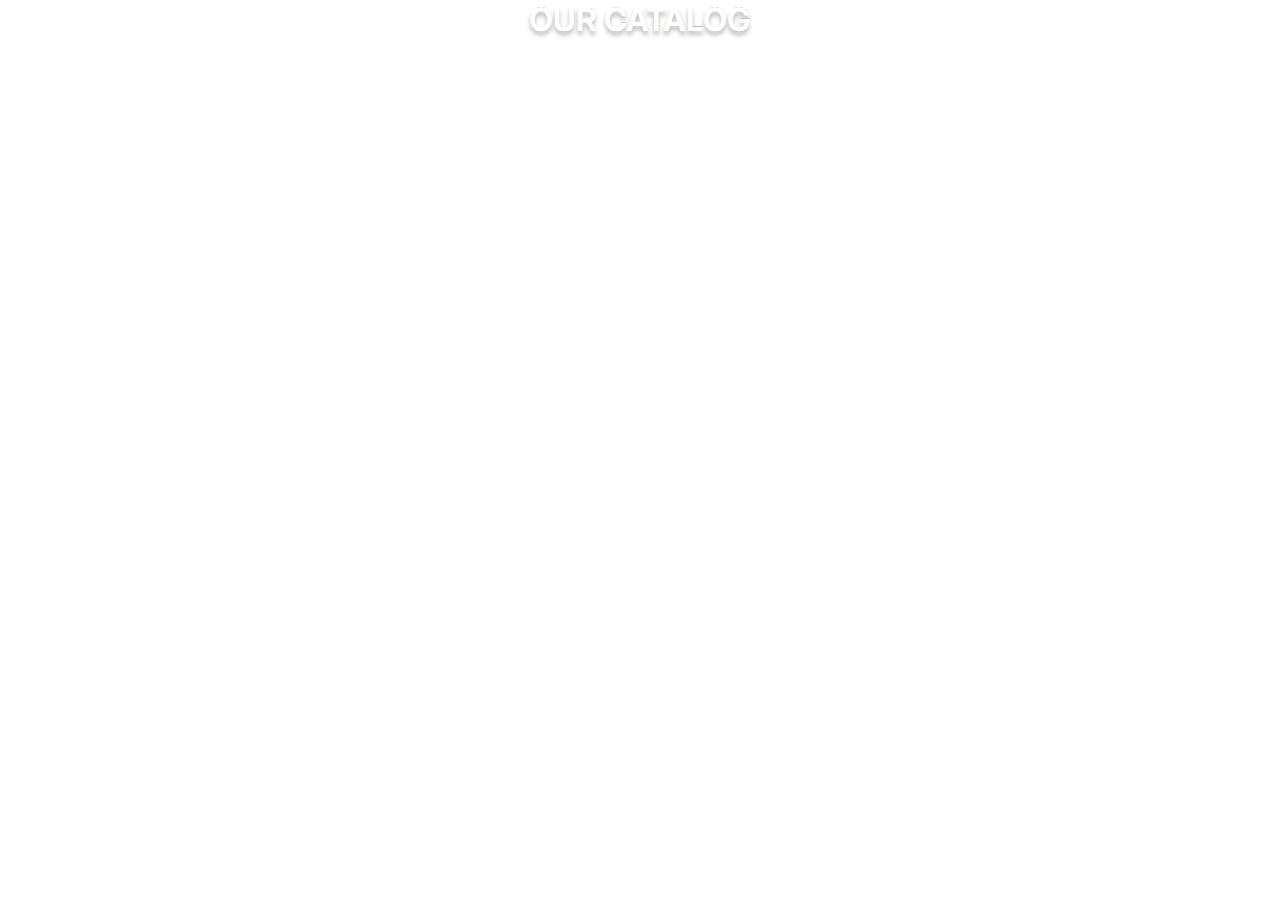
==== catalog.html @ f66bae4f "Our Catalog text styled" ====
<!DOCTYPE html>
<html lang="en">
<head>
    <meta charset="UTF-8">
    <meta http-equiv="X-UA-Compatible" content="IE=edge">
    <meta name="viewport" content="width=device-width, initial-scale=1.0">
    <link rel="stylesheet" href="https://fonts.googleapis.com/css?family=Inter">
    <title>Index_grrrls Online Shop Catalog</title>
    <link rel="stylesheet" href="styles.css">
</head>
<body>
    <main>
        <h3 class="catalogTitle">OUR CATALOG</h2>
    </main>
</body>
</html>
---- styles.css ----
@media only screen and (max-width: 768px) 
    /* For mobile phones: */ {
    ul.headerMenu li a{
        font-family: 'Inter';
        font-weight: bold;
        font-size:12px!important;
    }

    h2 {
        font-size: 60px!important;
    }
    h3  {
        font-size: 26px!important;
    }
}

body {
    margin: 0;
    padding: 0;
}

/*Affects the whole document*/
a {
    text-decoration: none;
}

/*Here starts the header*/
header {
    width: 100%;
    height: 116px;
    background-color:#974AAA;
    display: flex;
    justify-content: center;
    }

.headerBox {
    width: 100%;
    margin-top: 10px;
    margin-left: 6%;
    margin-right: 6%;
    display: flex;
    flex-direction: column; 
    align-items: baseline;
}

    .headerIcons {
    
    width: 100%;
    height: 100%;
    display: flex;
    justify-content: center;
    align-items: center;
    padding:20px 0 0 0;
    }

.headerIcons img {
    display: flex;
    justify-items: flex-end;
    width:20px;
    margin:7px;

}

.headerLogo {
    width: 177px!important;
    margin:0px 30px 0 30px!important;
}

.headerMenu {
    width: 100%;
    display: flex;
    flex-direction: row;
    justify-content: space-around;
    align-items: center;
    }

.headerMenu a:-webkit-any-link {
    color: white;
}

ul {
    list-style-type: none;
    height: 30px;
    width: auto;
    padding: 0;
    margin: 0;
}

ul li {
    padding: 10px;
}


ul.headerMenu li a{
    font-family: 'Inter';
    font-weight: bold;
    font-size:16px;
}

h2 {
    padding: 0;
    margin: 0;
    height: fit-content;
    display: flex;
    font-family: 'Indie Flower', cursive;
    color: white;
    font-size: 100px;
    -webkit-text-stroke: 0.1px black;
    font-weight: bold;
}

/*Here starts the index*/
.newCollection {
    background-image: url("./images/newCollection.PNG");
    background-repeat: no-repeat;
    background-size: 100% 100%;
    width: 100% 100%;
    height: 380px;
    display: flex;
    align-items: center;
    justify-content: center;
}

/*Here starts the footer*/
footer {
    background-image: url("./images/bgFooter.png");
    background-repeat: no-repeat;
    background-size: 100%;
    height: 75px;
    display: flex;
    justify-content: space-around;
    align-items: center;
    color: white;
}

.txtFooter {
    display: flex;
    flex-direction: row;
    justify-content: flex-end;
    font-family: 'Inter';
    font-size: small;
}

.txtFooter a p {
    color: white;
}

.txtPolicy {
    border-right: 2px solid white;
    padding-right: 10px;
    display: flex;
    justify-content: space-evenly;
    flex-direction: column;
}

.copyright {
    padding-left: 10px;
}

.pFooter {
    margin: 0 0 3px 0;
    padding: 0;
}

/*Here starts the Catalog main*/

h3 {
    padding: 0;
    margin: 0;
    height: fit-content;
    display: flex;
    justify-content: center;
    font-family: 'Inter';
    font-style: normal;
    font-weight: 700;
    font-size: 32px;
    line-height: 39px;
    color: #FFFFFF;
    -webkit-text-stroke: 0.1px black;
    paint-order: stroke fill;
    text-shadow: 0px 4px 4px rgba(0, 0, 0, 0.25);
    }
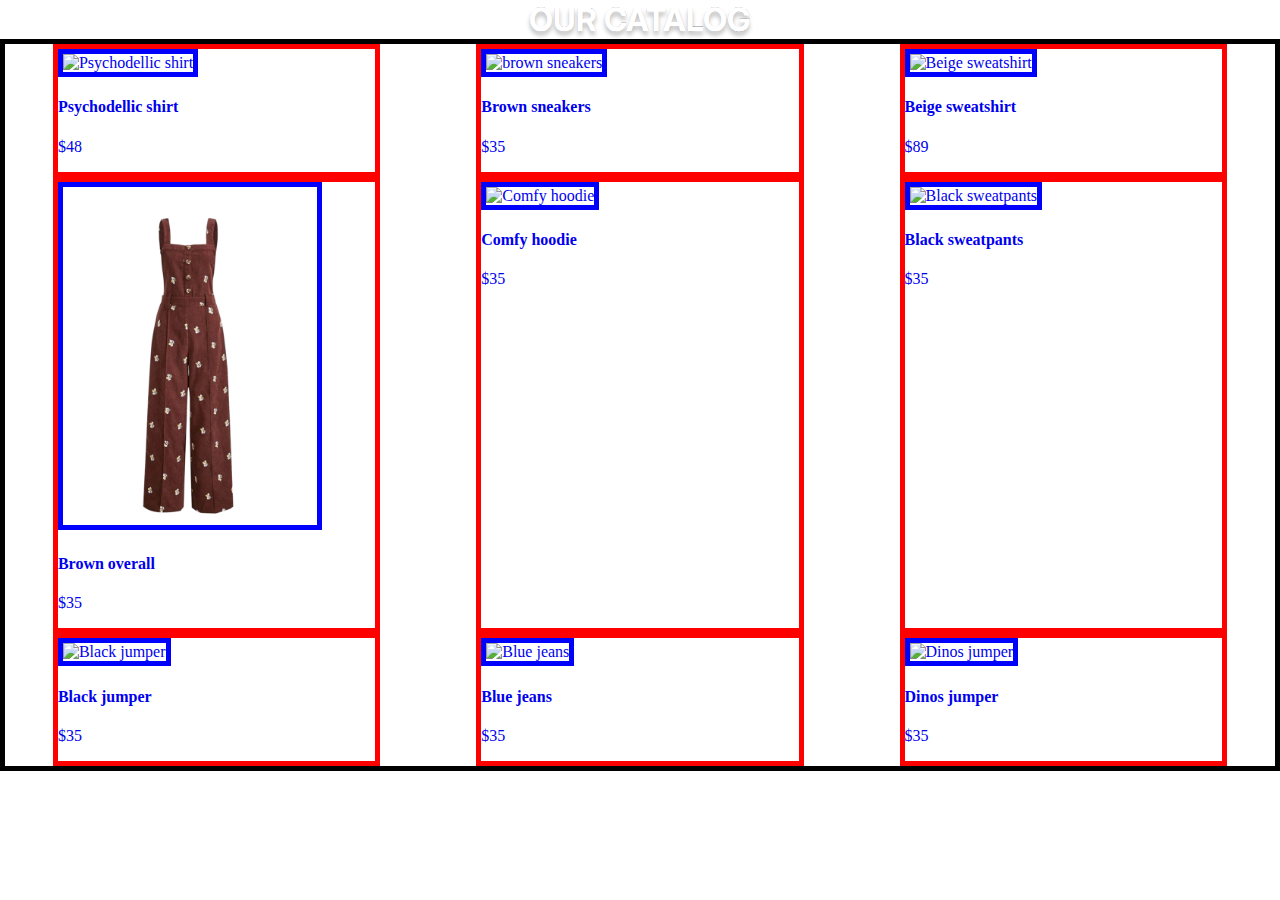
==== commit 139fc7ec: "create catalog first screen" ====
--- a/catalog.html
+++ b/catalog.html
@@ -10,7 +10,93 @@
 </head>
 <body>
     <main>
-        <h3 class="catalogTitle">OUR CATALOG</h2>
+        <h3 class="catalogTitle">OUR CATALOG</h3>
+        <div class="bg-white">
+            <div class="mx-auto max-w-2xl py-16 px-4 sm:py-24 sm:px-6 lg:max-w-7xl lg:px-8">
+                <div class="productsContainer">
+                    <div class="allProducts">
+                    <a href="./product.html" class="group">
+                        <div>
+                            <img class="productImg" src="./images/shirtFront.jpg" alt="Psychodellic shirt">
+                        </div>
+                        <h4>Psychodellic shirt</h4>
+                        <p>$48</p> 
+                    </a>
+                    </div>
+                    <div class="allProducts">
+                    <a href="#" class="group">
+                        <div>
+                            <img class="productImg" src="./images/Sneakers.jpg" alt="brown sneakers">
+                        </div>
+                        <h4>Brown sneakers</h4>
+                        <p>$35</p>
+                    </a>
+                    </div>
+                    <div class="allProducts">
+                    <a href="#" class="group">
+                        <div>
+                            <img class="productImg" src="./images/sweatshirtFront.jpg" alt="Beige sweatshirt">
+                        </div>
+                        <h4>Beige sweatshirt</h4>
+                        <p>$89</p>
+                    </a>
+                    </div>
+                    <div class="allProducts">
+                    <a href="#" class="group">
+                        <div>
+                            <img class="productImg" src="./images/overallfront.jpg" alt="Brown overall" class="h-full w-full object-cover object-center group-hover:opacity-75">
+                        </div>
+                        <h4 class="mt-4 text-sm text-gray-700">Brown overall</h4>
+                        <p class="mt-1 text-lg font-medium text-gray-900">$35</p>
+                    </a>
+                    </div>
+                    <div class="allProducts">
+                    <a href="#" class="group">
+                        <div>
+                            <img class="productImg" src="./images/hoodieFront.jpg" alt="Comfy hoodie" class="h-full w-full object-cover object-center group-hover:opacity-75">
+                        </div>
+                        <h4 class="mt-4 text-sm text-gray-700">Comfy hoodie</h4>
+                        <p class="mt-1 text-lg font-medium text-gray-900">$35</p>
+                    </a>
+                    </div>
+                    <div class="allProducts">
+                    <a href="#" class="group">
+                        <div>
+                            <img class="productImg" src="./images/sweatpantsFront.jpg" alt="Black sweatpants" class="h-full w-full object-cover object-center group-hover:opacity-75">
+                        </div>
+                        <h4 class="mt-4 text-sm text-gray-700">Black sweatpants</h4>
+                        <p class="mt-1 text-lg font-medium text-gray-900">$35</p>
+                    </a>
+                    </div>
+                    <div class="allProducts">
+                    <a href="#" class="group">
+                        <div>
+                            <img class="productImg" src="./images/blackJumperFront.jpg" alt="Black jumper" class="h-full w-full object-cover object-center group-hover:opacity-75">
+                        </div>
+                        <h4 class="mt-4 text-sm text-gray-700">Black jumper</h4>
+                        <p class="mt-1 text-lg font-medium text-gray-900">$35</p>
+                    </a>
+                    </div>
+                    <div class="allProducts">
+                    <a href="#" class="group">
+                        <div>
+                            <img class="productImg" src="./images/jeansFront.jpg" alt="Blue jeans" class="h-full w-full object-cover object-center group-hover:opacity-75">
+                        </div>
+                        <h4 class="mt-4 text-sm text-gray-700">Blue jeans</h4>
+                        <p class="mt-1 text-lg font-medium text-gray-900">$35</p>
+                    </a>
+                    </div>
+                    <div class="allProducts">
+                    <a href="#" class="group">
+                        <div>
+                            <img class="productImg" src="./images/jumperFrontjpg.jpg" alt="Dinos jumper" class="h-full w-full object-cover object-center group-hover:opacity-75">
+                        </div>
+                        <h4 class="mt-4 text-sm text-gray-700">Dinos jumper</h4>
+                        <p class="mt-1 text-lg font-medium text-gray-900">$35</p>
+                    </a>
+                </div>
+                </div>
+            </div>
     </main>
 </body>
 </html>--- a/styles.css
+++ b/styles.css
@@ -179,4 +179,24 @@
     -webkit-text-stroke: 0.1px black;
     paint-order: stroke fill;
     text-shadow: 0px 4px 4px rgba(0, 0, 0, 0.25);
-    }+    }
+
+.productsContainer {
+    border: 5px solid black;
+    display: flex;
+    flex-direction: row;
+    flex-wrap: wrap;
+    justify-content: space-around;
+}
+
+.allProducts {
+    border: 5px solid red;
+    min-width: 120px;
+    width: 25%;
+}
+
+.productImg {
+    border: 5px solid blue;
+    width: 80%;
+    height: 80%;
+}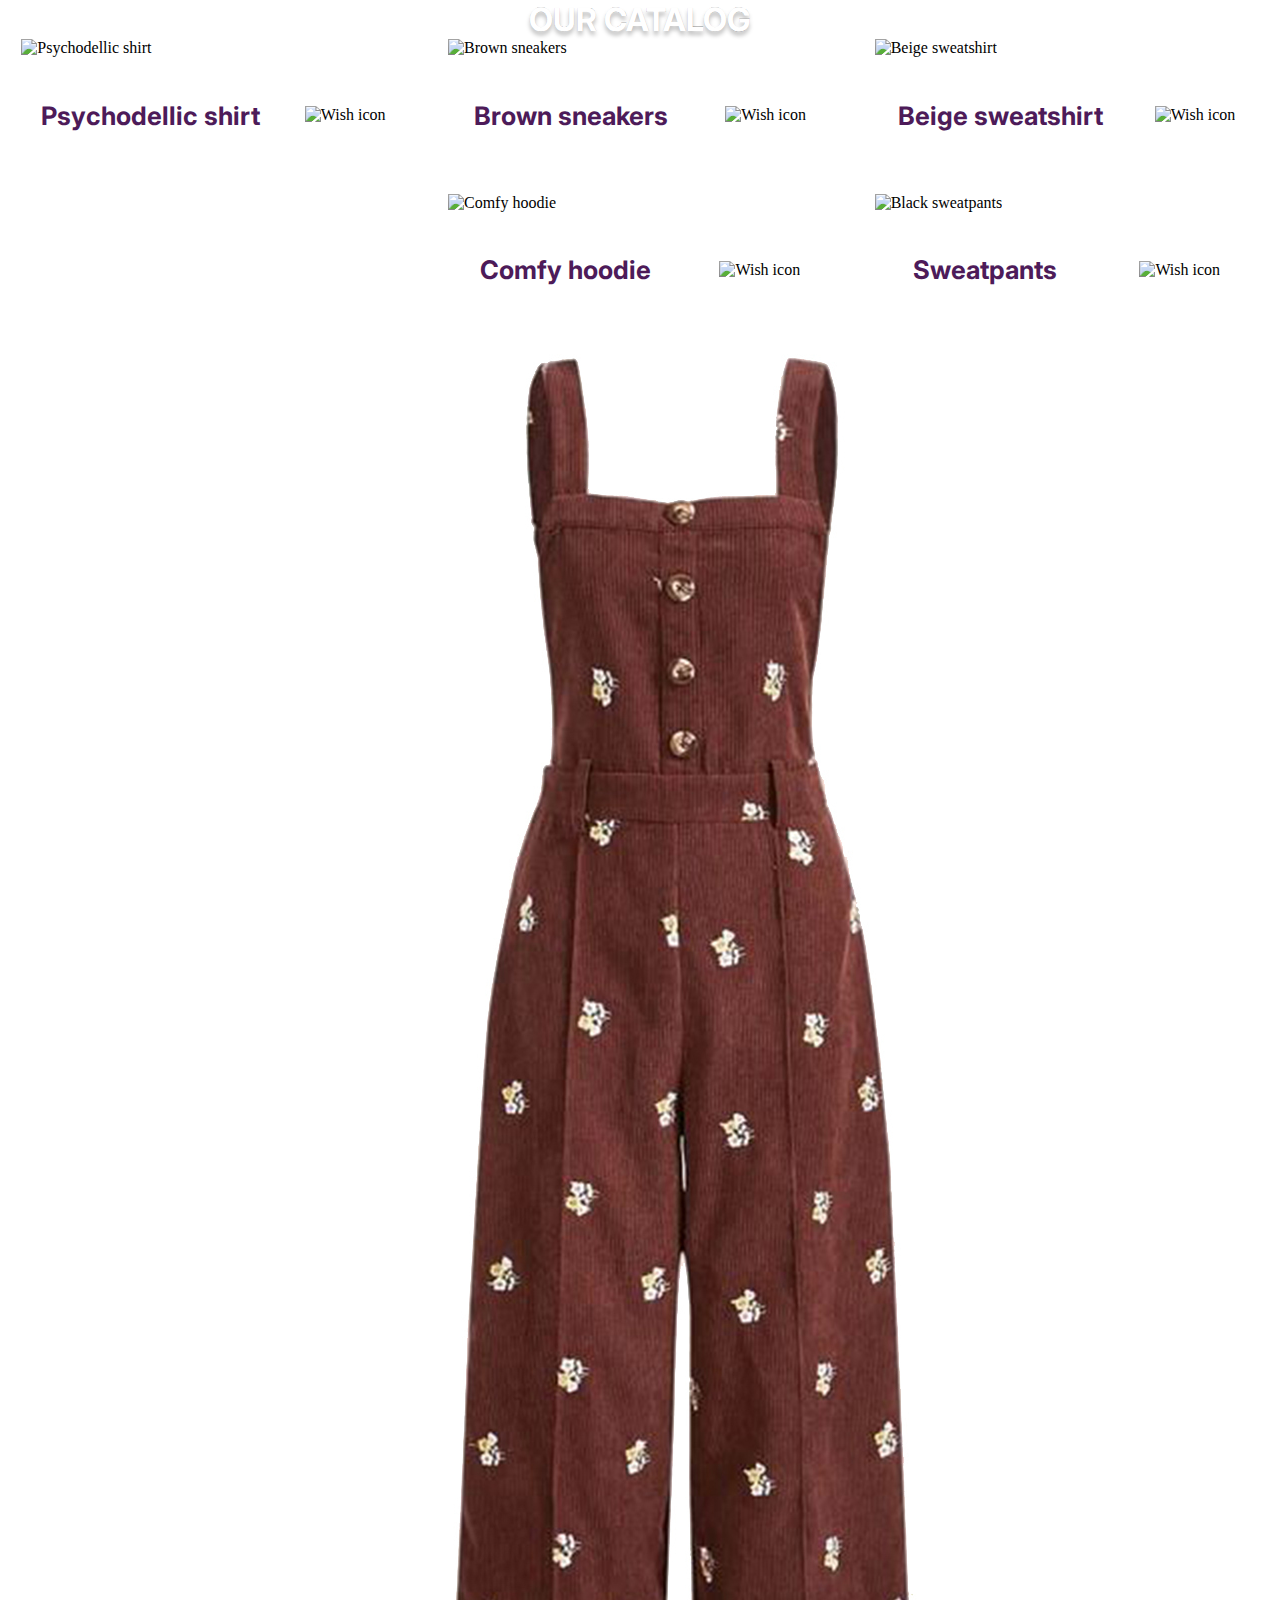
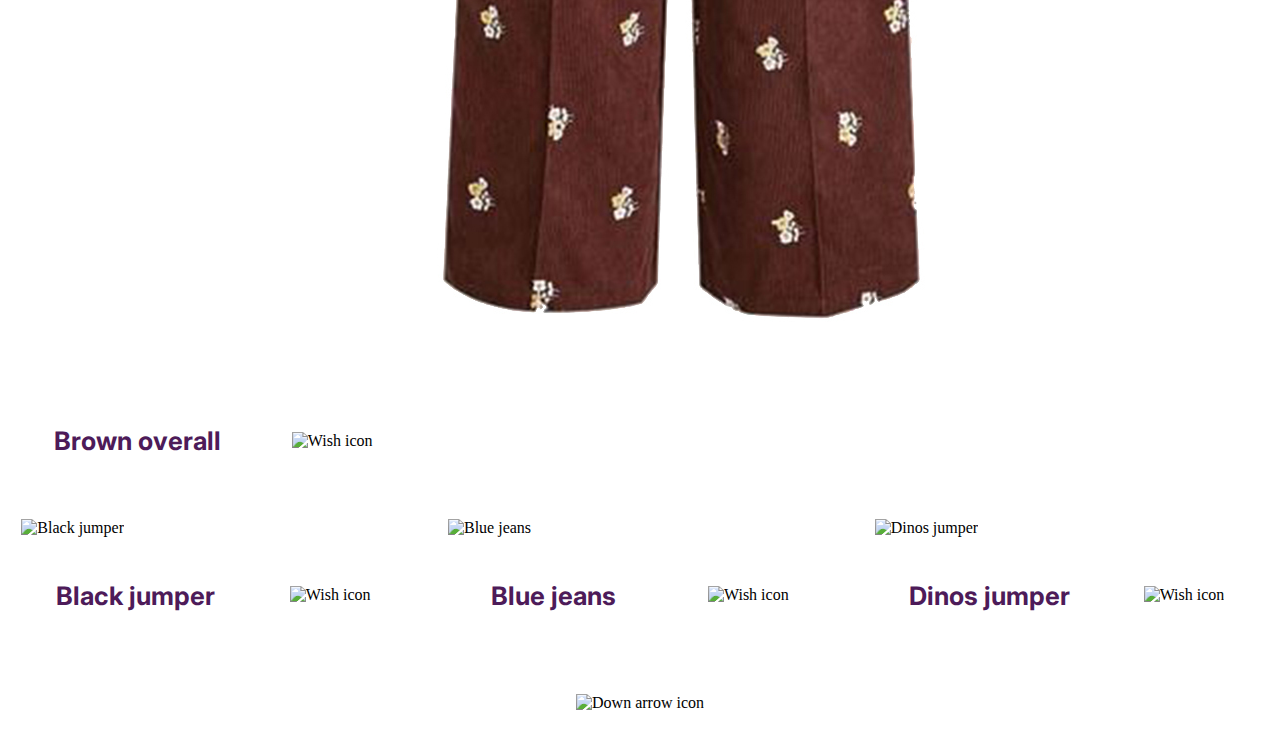
==== commit 5010c1b7: "finishing layout of the catalog + adding go down arrow" ====
--- a/catalog.html
+++ b/catalog.html
@@ -5,98 +5,83 @@
     <meta http-equiv="X-UA-Compatible" content="IE=edge">
     <meta name="viewport" content="width=device-width, initial-scale=1.0">
     <link rel="stylesheet" href="https://fonts.googleapis.com/css?family=Inter">
+    <!-- CSS only -->
+    <link href="https://cdn.jsdelivr.net/npm/bootstrap@5.2.2/dist/css/bootstrap.min.css" rel="stylesheet" integrity="sha384-Zenh87qX5JnK2Jl0vWa8Ck2rdkQ2Bzep5IDxbcnCeuOxjzrPF/et3URy9Bv1WTRi" crossorigin="anonymous">  
     <title>Index_grrrls Online Shop Catalog</title>
     <link rel="stylesheet" href="styles.css">
 </head>
 <body>
     <main>
         <h3 class="catalogTitle">OUR CATALOG</h3>
-        <div class="bg-white">
-            <div class="mx-auto max-w-2xl py-16 px-4 sm:py-24 sm:px-6 lg:max-w-7xl lg:px-8">
-                <div class="productsContainer">
-                    <div class="allProducts">
-                    <a href="./product.html" class="group">
-                        <div>
-                            <img class="productImg" src="./images/shirtFront.jpg" alt="Psychodellic shirt">
-                        </div>
-                        <h4>Psychodellic shirt</h4>
-                        <p>$48</p> 
-                    </a>
-                    </div>
-                    <div class="allProducts">
-                    <a href="#" class="group">
-                        <div>
-                            <img class="productImg" src="./images/Sneakers.jpg" alt="brown sneakers">
-                        </div>
-                        <h4>Brown sneakers</h4>
-                        <p>$35</p>
-                    </a>
-                    </div>
-                    <div class="allProducts">
-                    <a href="#" class="group">
-                        <div>
-                            <img class="productImg" src="./images/sweatshirtFront.jpg" alt="Beige sweatshirt">
-                        </div>
-                        <h4>Beige sweatshirt</h4>
-                        <p>$89</p>
-                    </a>
-                    </div>
-                    <div class="allProducts">
-                    <a href="#" class="group">
-                        <div>
-                            <img class="productImg" src="./images/overallfront.jpg" alt="Brown overall" class="h-full w-full object-cover object-center group-hover:opacity-75">
-                        </div>
-                        <h4 class="mt-4 text-sm text-gray-700">Brown overall</h4>
-                        <p class="mt-1 text-lg font-medium text-gray-900">$35</p>
-                    </a>
-                    </div>
-                    <div class="allProducts">
-                    <a href="#" class="group">
-                        <div>
-                            <img class="productImg" src="./images/hoodieFront.jpg" alt="Comfy hoodie" class="h-full w-full object-cover object-center group-hover:opacity-75">
-                        </div>
-                        <h4 class="mt-4 text-sm text-gray-700">Comfy hoodie</h4>
-                        <p class="mt-1 text-lg font-medium text-gray-900">$35</p>
-                    </a>
-                    </div>
-                    <div class="allProducts">
-                    <a href="#" class="group">
-                        <div>
-                            <img class="productImg" src="./images/sweatpantsFront.jpg" alt="Black sweatpants" class="h-full w-full object-cover object-center group-hover:opacity-75">
-                        </div>
-                        <h4 class="mt-4 text-sm text-gray-700">Black sweatpants</h4>
-                        <p class="mt-1 text-lg font-medium text-gray-900">$35</p>
-                    </a>
-                    </div>
-                    <div class="allProducts">
-                    <a href="#" class="group">
-                        <div>
-                            <img class="productImg" src="./images/blackJumperFront.jpg" alt="Black jumper" class="h-full w-full object-cover object-center group-hover:opacity-75">
-                        </div>
-                        <h4 class="mt-4 text-sm text-gray-700">Black jumper</h4>
-                        <p class="mt-1 text-lg font-medium text-gray-900">$35</p>
-                    </a>
-                    </div>
-                    <div class="allProducts">
-                    <a href="#" class="group">
-                        <div>
-                            <img class="productImg" src="./images/jeansFront.jpg" alt="Blue jeans" class="h-full w-full object-cover object-center group-hover:opacity-75">
-                        </div>
-                        <h4 class="mt-4 text-sm text-gray-700">Blue jeans</h4>
-                        <p class="mt-1 text-lg font-medium text-gray-900">$35</p>
-                    </a>
-                    </div>
-                    <div class="allProducts">
-                    <a href="#" class="group">
-                        <div>
-                            <img class="productImg" src="./images/jumperFrontjpg.jpg" alt="Dinos jumper" class="h-full w-full object-cover object-center group-hover:opacity-75">
-                        </div>
-                        <h4 class="mt-4 text-sm text-gray-700">Dinos jumper</h4>
-                        <p class="mt-1 text-lg font-medium text-gray-900">$35</p>
-                    </a>
-                </div>
+        <div class="allProducts">
+            <div class="card" style="width: 18rem;">
+                <img src="./images/shirtFront.jpg" class="card-img-top" alt="Psychodellic shirt">
+                <div class="card-body">
+                    <img class="heartIcon" src="./icons/wishBlackIcon.png" alt="Wish icon">
+                    <h5 class="card-title">Psychodellic shirt</h5>
                 </div>
             </div>
+            <div class="card" style="width: 18rem;">
+                <img src="./images/Sneakers.jpg" class="card-img-top" alt="Brown sneakers">
+                <div class="card-body">
+                    <img class="heartIcon" src="./icons/wishBlackIcon.png" alt="Wish icon">
+                    <h5 class="card-title">Brown sneakers</h5>
+                </div>
+            </div>
+            <div class="card" style="width: 18rem;">
+                <img src="./images/sweatshirtFront.jpg" class="card-img-top" alt="Beige sweatshirt
+                ">
+                <div class="card-body">
+                    <img class="heartIcon" src="./icons/wishBlackIcon.png" alt="Wish icon">
+                    <h5 class="card-title">Beige sweatshirt</h5>
+                </div>
+            </div>
+            <div class="card" style="width: 18rem;">
+                <img src="./images/overallfront.jpg" class="card-img-top" alt="Brown overall">
+                <div class="card-body">
+                    <img class="heartIcon" src="./icons/wishBlackIcon.png" alt="Wish icon">
+                    <h5 class="card-title">Brown overall</h5>
+                </div>
+            </div>
+            <div class="card" style="width: 18rem;">
+                <img src="./images/hoodieFront.jpg" class="card-img-top" alt="Comfy hoodie">
+                <div class="card-body">
+                    <img class="heartIcon" src="./icons/wishBlackIcon.png" alt="Wish icon">
+                    <h5 class="card-title">Comfy hoodie</h5>
+                </div>
+            </div>
+            <div class="card" style="width: 18rem;">
+                <img src="./images/sweatpantsFront.jpg" class="card-img-top" alt="Black sweatpants">
+                <div class="card-body">
+                    <img class="heartIcon" src="./icons/wishBlackIcon.png" alt="Wish icon">
+                    <h5 class="card-title">Sweatpants</h5>
+                </div>
+            </div>
+            <div class="card" style="width: 18rem;">
+                <img src="./images/blackJumperFront.jpg" class="card-img-top" alt="Black jumper">
+                <div class="card-body">
+                    <img class="heartIcon" src="./icons/wishBlackIcon.png" alt="Wish icon">
+                    <h5 class="card-title">Black jumper</h5>
+                </div>
+            </div>
+            <div class="card" style="width: 18rem;">
+                <img src="./images/jeansFront.jpg" class="card-img-top" alt="Blue jeans">
+                <div class="card-body">
+                    <img class="heartIcon" src="./icons/wishBlackIcon.png" alt="Wish icon">
+                    <h5 class="card-title">Blue jeans</h5>
+                </div>
+            </div>
+            <div class="card" style="width: 18rem;">
+                <img src="./images/jumperFrontjpg.jpg" class="card-img-top" alt="Dinos jumper">
+                <div class="card-body">
+                    <img class="heartIcon" src="./icons/wishBlackIcon.png" alt="Wish icon">
+                    <h5 class="card-title">Dinos jumper</h5>
+                </div>
+            </div>
+        </div>
+        <div class="goDown">
+            <img src="./icons/downArrow.png" alt="Down arrow icon">
+        </div>
     </main>
 </body>
 </html>--- a/styles.css
+++ b/styles.css
@@ -12,6 +12,13 @@
     h3  {
         font-size: 26px!important;
     }
+    h5{
+        font-size: 8px;
+    }
+    .heartIcon {
+        width: 16px;
+    }
+
 }
 
 body {
@@ -181,22 +188,44 @@
     text-shadow: 0px 4px 4px rgba(0, 0, 0, 0.25);
     }
 
-.productsContainer {
-    border: 5px solid black;
+.allProducts {
+    margin: auto;
+    width: 100%;
     display: flex;
     flex-direction: row;
     flex-wrap: wrap;
     justify-content: space-around;
-}
-
-.allProducts {
-    border: 5px solid red;
-    min-width: 120px;
-    width: 25%;
-}
-
-.productImg {
-    border: 5px solid blue;
-    width: 80%;
-    height: 80%;
+    align-content: center;
+}
+
+.card {
+    margin-bottom: 20px;
+    width: 30% !important;
+    height: 30% !important;
+}
+
+h5 {
+    font-family: 'Inter';
+    font-style: normal;  
+    font-size: 2vw;
+    font-weight: bold;
+    color: #4d1b59;
+    padding-right: 5px;
+}
+
+.card-body {
+    display: flex;
+    flex-direction: row-reverse;
+    justify-content: space-around;
+    align-content: center;
+}
+.card-body img {
+    display: flex;
+    align-self: center !important;
+}
+
+.goDown {
+    padding: 20px 0 20px 0;
+    display: flex;
+    justify-content: center;
 }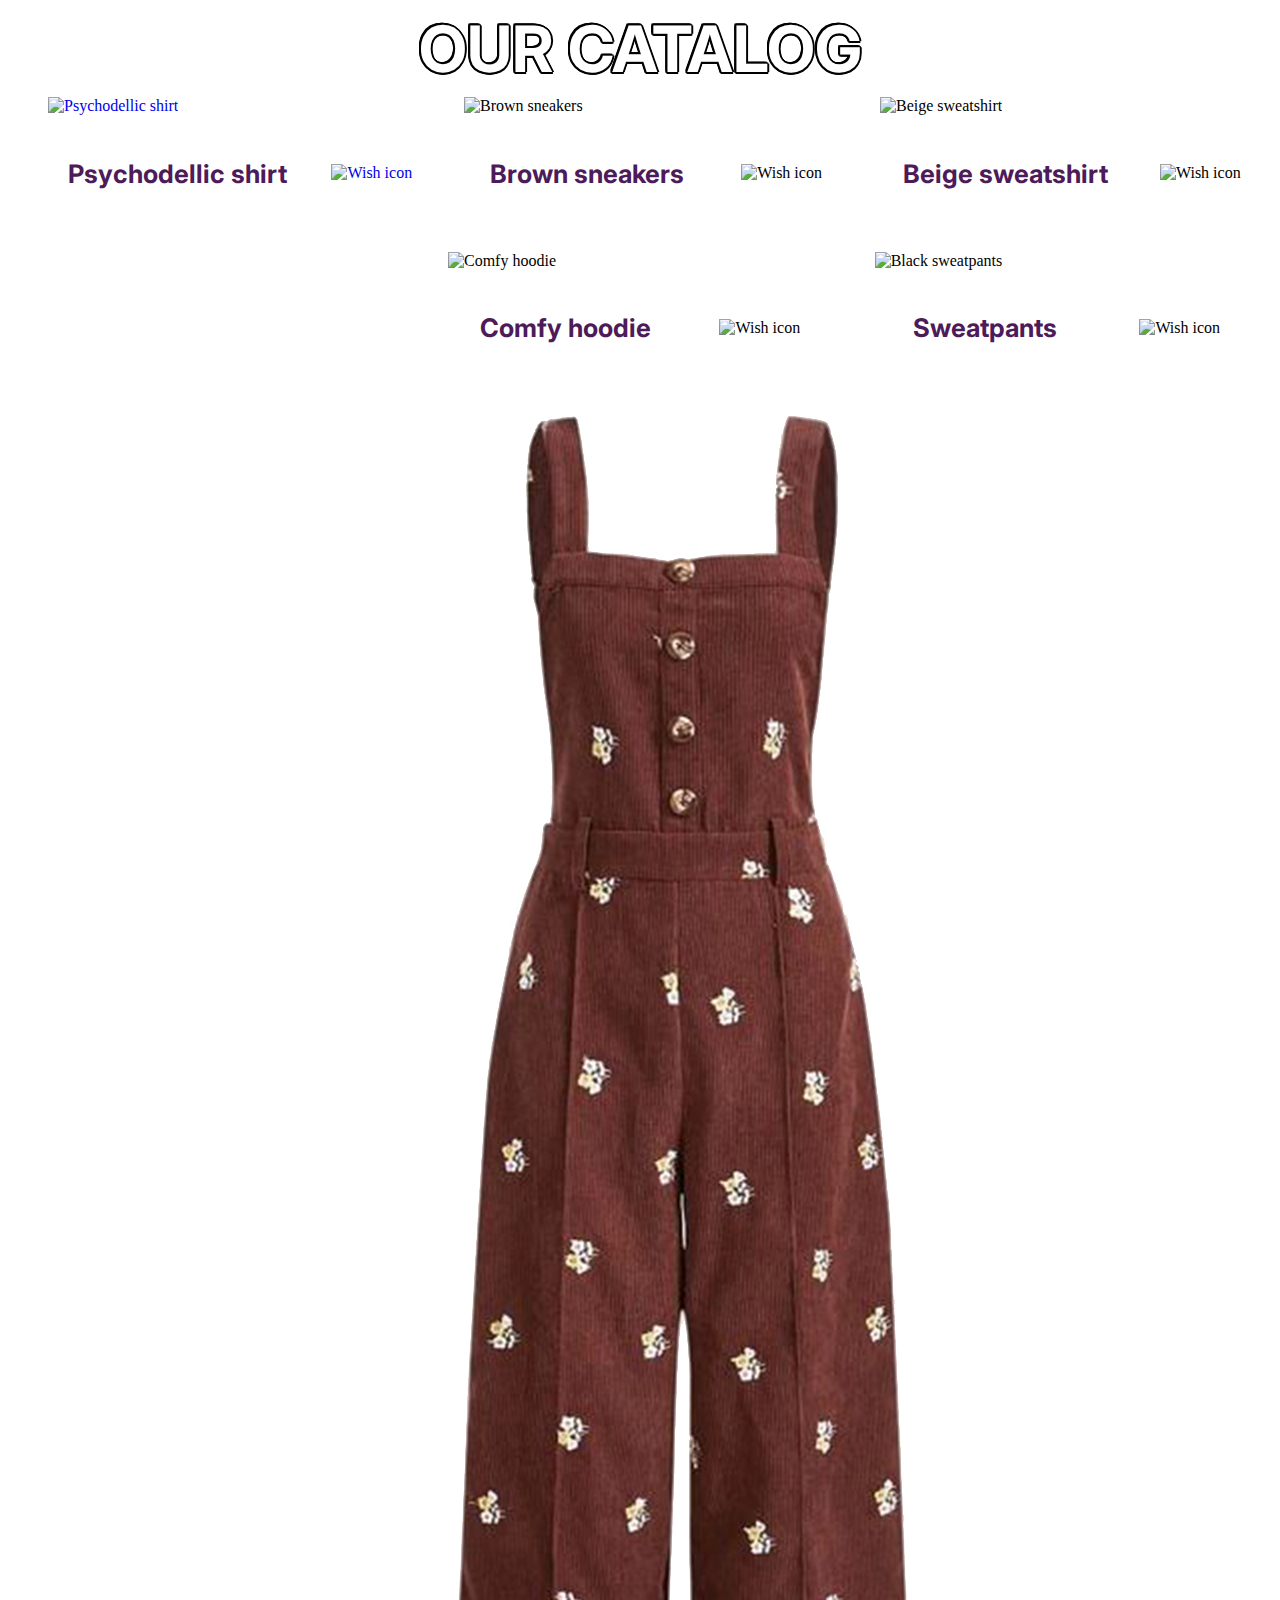
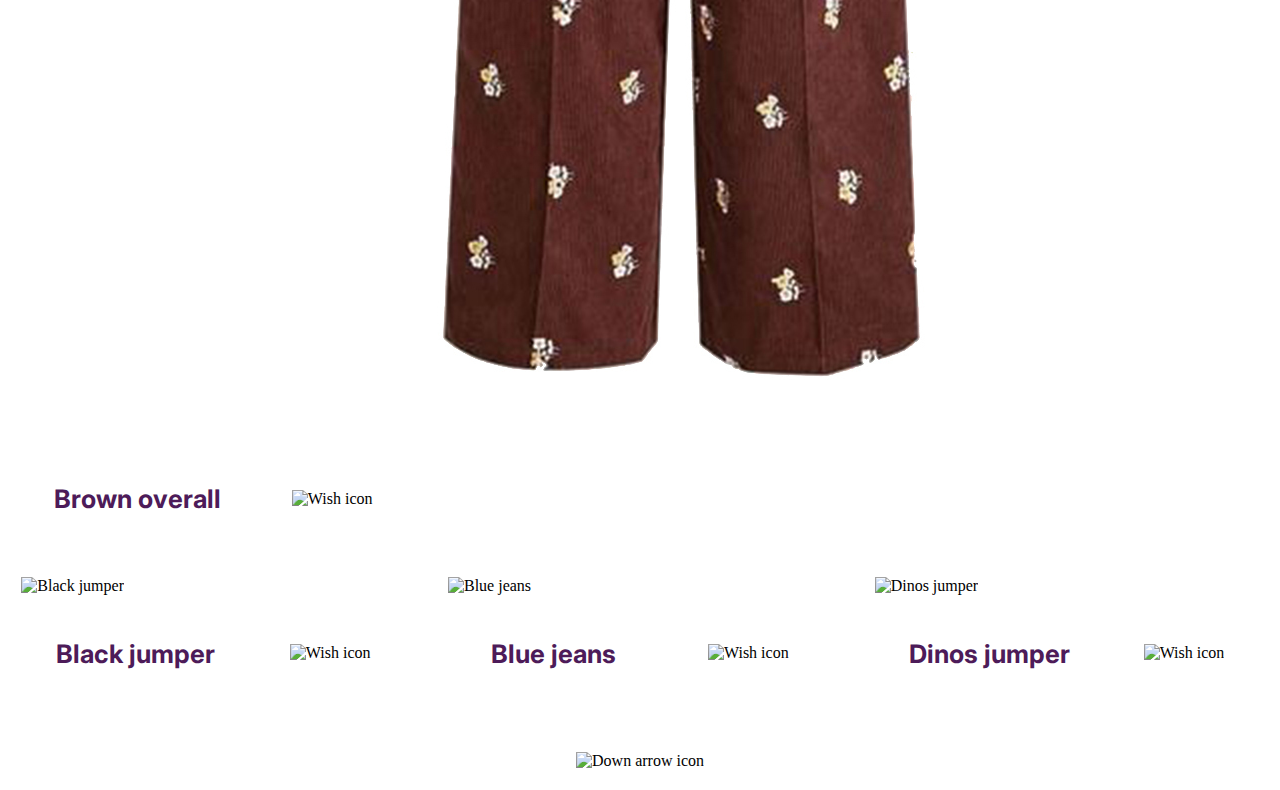
==== commit fa098479: "Merge branch 'develop' of https://github.com/Himorell/eCommerce into develop" ====
--- a/catalog.html
+++ b/catalog.html
@@ -14,12 +14,19 @@
     <main>
         <h3 class="catalogTitle">OUR CATALOG</h3>
         <div class="allProducts">
+
+            <a href="#" onclick="loadHtmlProduct()">
             <div class="card" style="width: 18rem;">
                 <img src="./images/shirtFront.jpg" class="card-img-top" alt="Psychodellic shirt">
                 <div class="card-body">
                     <img class="heartIcon" src="./icons/wishBlackIcon.png" alt="Wish icon">
                     <h5 class="card-title">Psychodellic shirt</h5>
                 </div>
+            </a>
+
+
+
+
             </div>
             <div class="card" style="width: 18rem;">
                 <img src="./images/Sneakers.jpg" class="card-img-top" alt="Brown sneakers">
@@ -83,5 +90,6 @@
             <img src="./icons/downArrow.png" alt="Down arrow icon">
         </div>
     </main>
+    <script type="text/javascript" src="./js/main.js"></script>
 </body>
 </html>--- a/styles.css
+++ b/styles.css
@@ -1,14 +1,41 @@
 @media only screen and (max-width: 768px) 
     /* For mobile phones: */ {
+
+        html, body {
+            height: 100vh;
+            height: calc(var(--vh, 1vh) * 100);
+          }
+
+
     ul.headerMenu li a{
         font-family: 'Inter';
         font-weight: bold;
         font-size:12px!important;
     }
 
-    h2 {
-        font-size: 60px!important;
-    }
+.carouselBox {
+        width: 100%;
+        margin: auto;
+    }
+
+
+.newCollection{ 
+    background-size: 100%!important;
+    height: 190px!important;
+    
+}
+
+.ourCatalog{ 
+    background-size: 100%!important;
+    height: 190px!important;
+}
+
+.newCollectionText {
+        font-size: 55px!important;
+        height: 50%!important;
+    }
+
+    
     h3  {
         font-size: 26px!important;
     }
@@ -104,29 +131,54 @@
     font-size:16px;
 }
 
-h2 {
-    padding: 0;
-    margin: 0;
-    height: fit-content;
-    display: flex;
-    font-family: 'Indie Flower', cursive;
-    color: white;
-    font-size: 100px;
-    -webkit-text-stroke: 0.1px black;
-    font-weight: bold;
-}
-
 /*Here starts the index*/
 .newCollection {
     background-image: url("./images/newCollection.PNG");
     background-repeat: no-repeat;
-    background-size: 100% 100%;
-    width: 100% 100%;
+    background-size: 100%;
+    background-position-x: center;
+    width: 100%;
     height: 380px;
     display: flex;
     align-items: center;
     justify-content: center;
 }
+
+
+.newCollectionText {
+    padding: 0;
+    margin: 0;
+    height: fit-content;
+    font-family: 'Indie Flower', cursive;
+    color: white;
+    text-align: center;
+    display: flex;
+    align-items: center;
+    font-size: 7vw;
+    -webkit-text-stroke: 0.5px black;
+    font-weight: bold;
+}
+
+
+.carouselSlider {
+    width: auto;
+}
+
+.carouselBox {
+    width: 100%;
+}
+
+.ourCatalog {
+    background-image: url("./images/non-binary-fashion\ 2.png");
+    background-repeat: no-repeat;
+    background-size: cover;
+    width: 100%;
+    height: 310px;
+    display: flex;
+    align-items: center;
+    justify-content: center;
+}
+
 
 /*Here starts the footer*/
 footer {
@@ -148,6 +200,12 @@
     font-size: small;
 }
 
+.imgFooter{
+    width: 100px;
+    display: flex;
+    justify-content: space-around;
+}
+
 .txtFooter a p {
     color: white;
 }
@@ -172,7 +230,7 @@
 /*Here starts the Catalog main*/
 
 h3 {
-    padding: 0;
+    padding: 10px 0 10px 0!important;
     margin: 0;
     height: fit-content;
     display: flex;
@@ -180,12 +238,9 @@
     font-family: 'Inter';
     font-style: normal;
     font-weight: 700;
-    font-size: 32px;
-    line-height: 39px;
+    font-size: 5vw!important;
     color: #FFFFFF;
-    -webkit-text-stroke: 0.1px black;
-    paint-order: stroke fill;
-    text-shadow: 0px 4px 4px rgba(0, 0, 0, 0.25);
+    text-shadow: rgb(0, 0, 0) 2px 0px 0px, rgb(0, 0, 0) 1.75517px 0.958851px 0px, rgb(0, 0, 0) 1.0806px 1.68294px 0px, rgb(0, 0, 0) 0.141474px 1.99499px 0px, rgb(0, 0, 0) -0.832294px 1.81859px 0px, rgb(0, 0, 0) -1.60229px 1.19694px 0px, rgb(0, 0, 0) -1.97998px 0.28224px 0px, rgb(0, 0, 0) -1.87291px -0.701566px 0px, rgb(0, 0, 0) -1.30729px -1.5136px 0px, rgb(0, 0, 0) -0.421592px -1.95506px 0px, rgb(0, 0, 0) 0.567324px -1.91785px 0px, rgb(0, 0, 0) 1.41734px -1.41108px 0px, rgb(0, 0, 0) 1.92034px -0.558831px 0px;
     }
 
 .allProducts {
